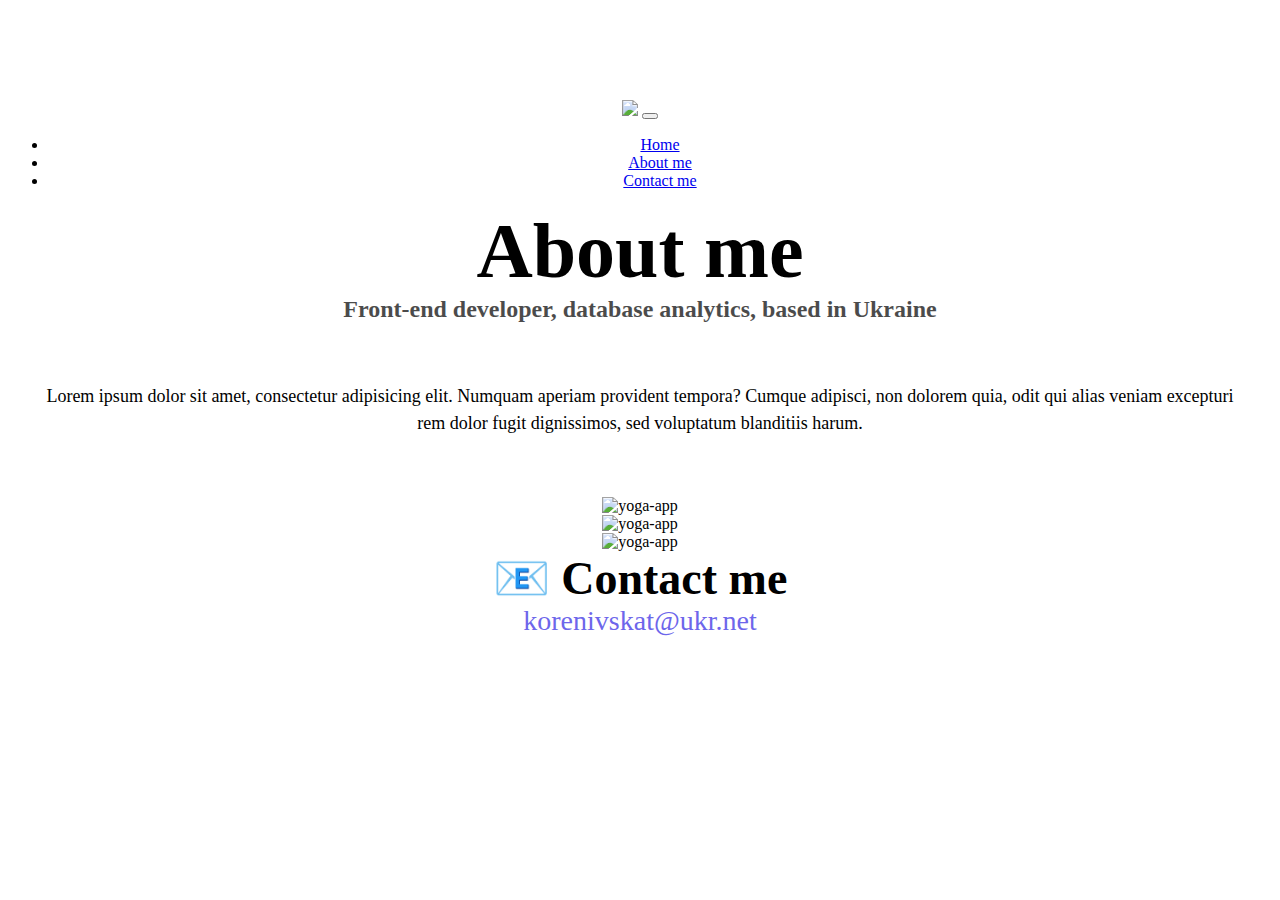
==== about.html @ b9910675 "create files" ====
<!DOCTYPE html>
<html lang="en">
  <head>
    <meta charset="UTF-8" />
    <meta name="viewport" content="width=device-width, initial-scale=1.0" />
    <meta http-equiv="X-UA-Compatible" content="ie=edge" />
    <link
      href="https://cdn.jsdelivr.net/npm/bootstrap@5.2.0-beta1/dist/css/bootstrap.min.css"
      rel="stylesheet"
      integrity="sha384-0evHe/X+R7YkIZDRvuzKMRqM+OrBnVFBL6DOitfPri4tjfHxaWutUpFmBp4vmVor"
      crossorigin="anonymous"
    />
    <script
      src="https://cdn.jsdelivr.net/npm/bootstrap@5.2.0-beta1/dist/js/bootstrap.bundle.min.js"
      integrity="sha384-pprn3073KE6tl6bjs2QrFaJGz5/SUsLqktiwsUTF55Jfv3qYSDhgCecCxMW52nD2"
      crossorigin="anonymous"
    ></script>
    <title>About me</title>
    <link rel="stylesheet" href="styles.css" />
  </head>
  <body>
    <nav class="navbar navbar-expand-lg bg-light fixed-top">
      <div class="container">
        <img src="images/logo.png" class="logo" />
        <a class="navbar-brand" href="index.html"></a>
        <button
          class="navbar-toggler"
          type="button"
          data-bs-toggle="collapse"
          data-bs-target="#navbarNav"
          aria-controls="navbarNav"
          aria-expanded="false"
          aria-label="Toggle navigation"
        >
          <span class="navbar-toggler-icon"></span>
        </button>
        <div class="collapse navbar-collapse" id="navbarNav">
          <ul class="navbar-nav">
            <li class="nav-item">
              <a class="nav-link" aria-current="page" href="index.html">Home</a>
            </li>
            <li class="nav-item">
              <a class="nav-link active" href="about.html">About me</a>
            </li>
            <li class="nav-item">
              <a class="nav-link" href="about.html#contact">Contact me</a>
            </li>
          </ul>
        </div>
      </div>
    </nav>
    <h1>About me</h1>
    <h3>Front-end developer, database analytics, based in Ukraine</h3>
    <div class="about-text">
      <p class="text-center">
        Lorem ipsum dolor sit amet, consectetur adipisicing elit. Numquam
        aperiam provident tempora? Cumque adipisci, non dolorem quia, odit qui
        alias veniam excepturi rem dolor fugit dignissimos, sed voluptatum
        blanditiis harum.
      </p>
    </div>
    <div class="container mt-5 mb-5">
      <div class="row">
        <div class="col-sm-4">
          <img
            src="images/yoga.png"
            alt="yoga-app"
            class="img-fluid rounded p-2 shadow"
          />
        </div>
        <div class="col-sm-4">
          <img
            src="images/weather.png"
            alt="yoga-app"
            class="img-fluid rounded p-2 shadow"
          />
        </div>
        <div class="col-sm-4">
          <img
            src="images/yogurt.png"
            alt="yoga-app"
            class="img-fluid rounded p-2 shadow"
          />
        </div>
      </div>
    </div>
    <div id="contact">
      <h2>📧 Contact me</h2>
      <a href="mailto:korenivskat@ukr.net" class="email-link"
        >korenivskat@ukr.net</a
      >
    </div>
  </body>
</html>
---- styles.css ----
:root {
  --main-color: #6d66eb;
  --secondary-color: #f5f2fe;
  --box-shadow: 0 5px 10px rgba(162, 227, 247, 0.3);
}
body {
  text-align: center;
  margin-top: 100px;
}
h1 {
  font-size: 78px;
}
h2 {
  font-size: 46px;
}
h3 {
  font-size: 24px;
  opacity: 0.7;
}
h1,
h2,
h3 {
  margin: 0;
}
.navigation-links a {
  margin: 20px;
  border-radius: 15px;
  padding: 20px 15px;
  text-decoration: none;
  text-transform: capitalize;
}
.navigation-links {
  display: flex;
  justify-content: center;
  margin-top: 30px;
}
.primary-link {
  border-radius: 15px;
  padding: 20px 15px;
  text-decoration: none;
  text-transform: capitalize;
  background: var(--main-color);
  box-shadow: var(--box-shadow);
  color: white;
}
.contact-me {
  background: var(--main-color);
  box-shadow: var(--box-shadow);
  color: white;
  font-size: 20px;
}
.primary-link:hover,
.contact-me:hover,
.about-me:hover {
  color: white;
  background: rgb(179, 58, 248);
}
.about-me {
  color: var(--main-color);
  border: 1px solid var(--main-color);
  font-size: 20px;
}
.homepage-link {
  color: var(--main-color);
  text-align: center;
  display: block;
}
.about-text {
  display: flex;
  margin: 30px 0;
}
.about-text p {
  margin: 10px;
}
p {
  padding: 20px;
  border-radius: 4px;
  font-size: 18px;
  line-height: 1.5;
  text-align: center;
}
.email-link {
  display: flex;
  justify-content: center;
  color: var(--main-color);
  font-size: 28px;
  text-decoration: none;
}
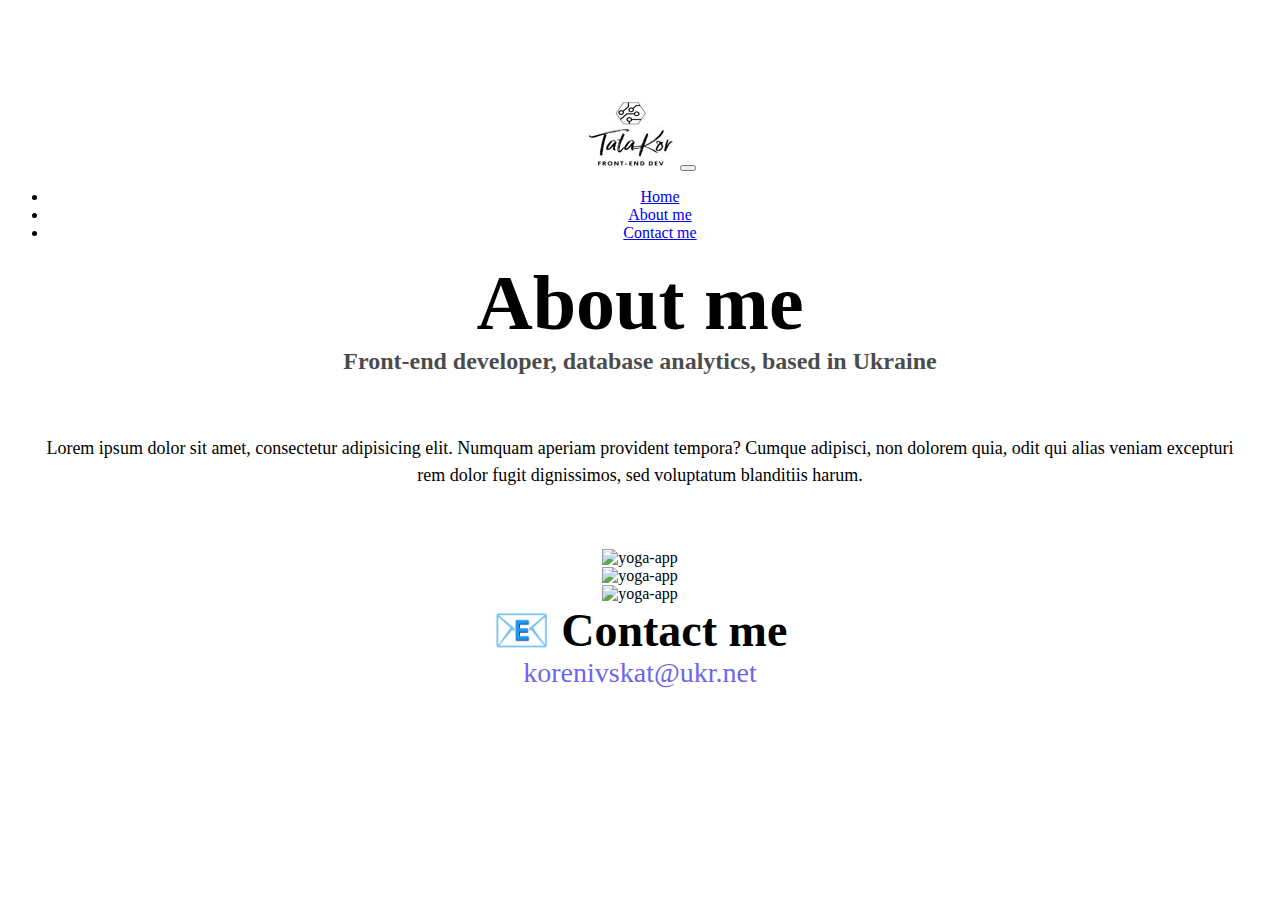
==== commit f4833f1b: "index weather" ====
--- a/about.html
+++ b/about.html
@@ -21,7 +21,7 @@
   <body>
     <nav class="navbar navbar-expand-lg bg-light fixed-top">
       <div class="container">
-        <img src="images/logo.png" class="logo" />
+        <img src="images/logo.jpg" class="logo" />
         <a class="navbar-brand" href="index.html"></a>
         <button
           class="navbar-toggler"
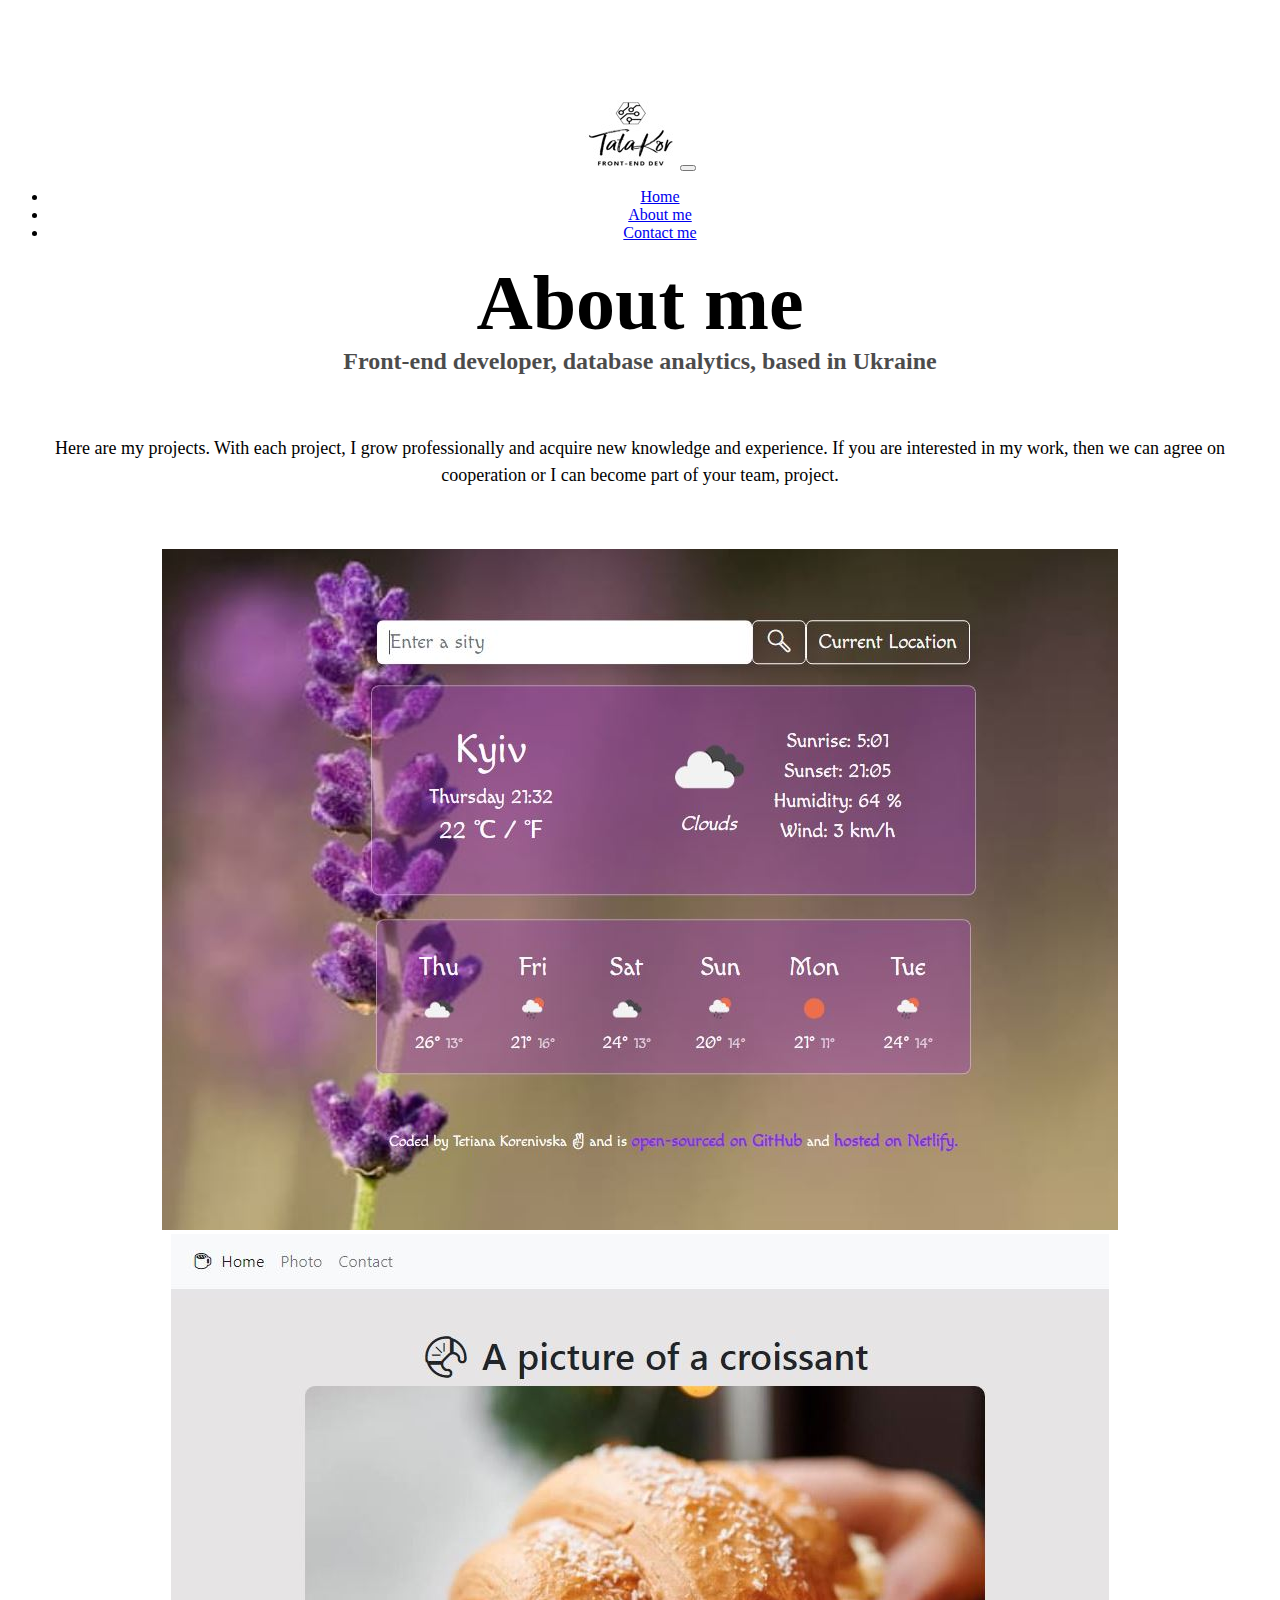
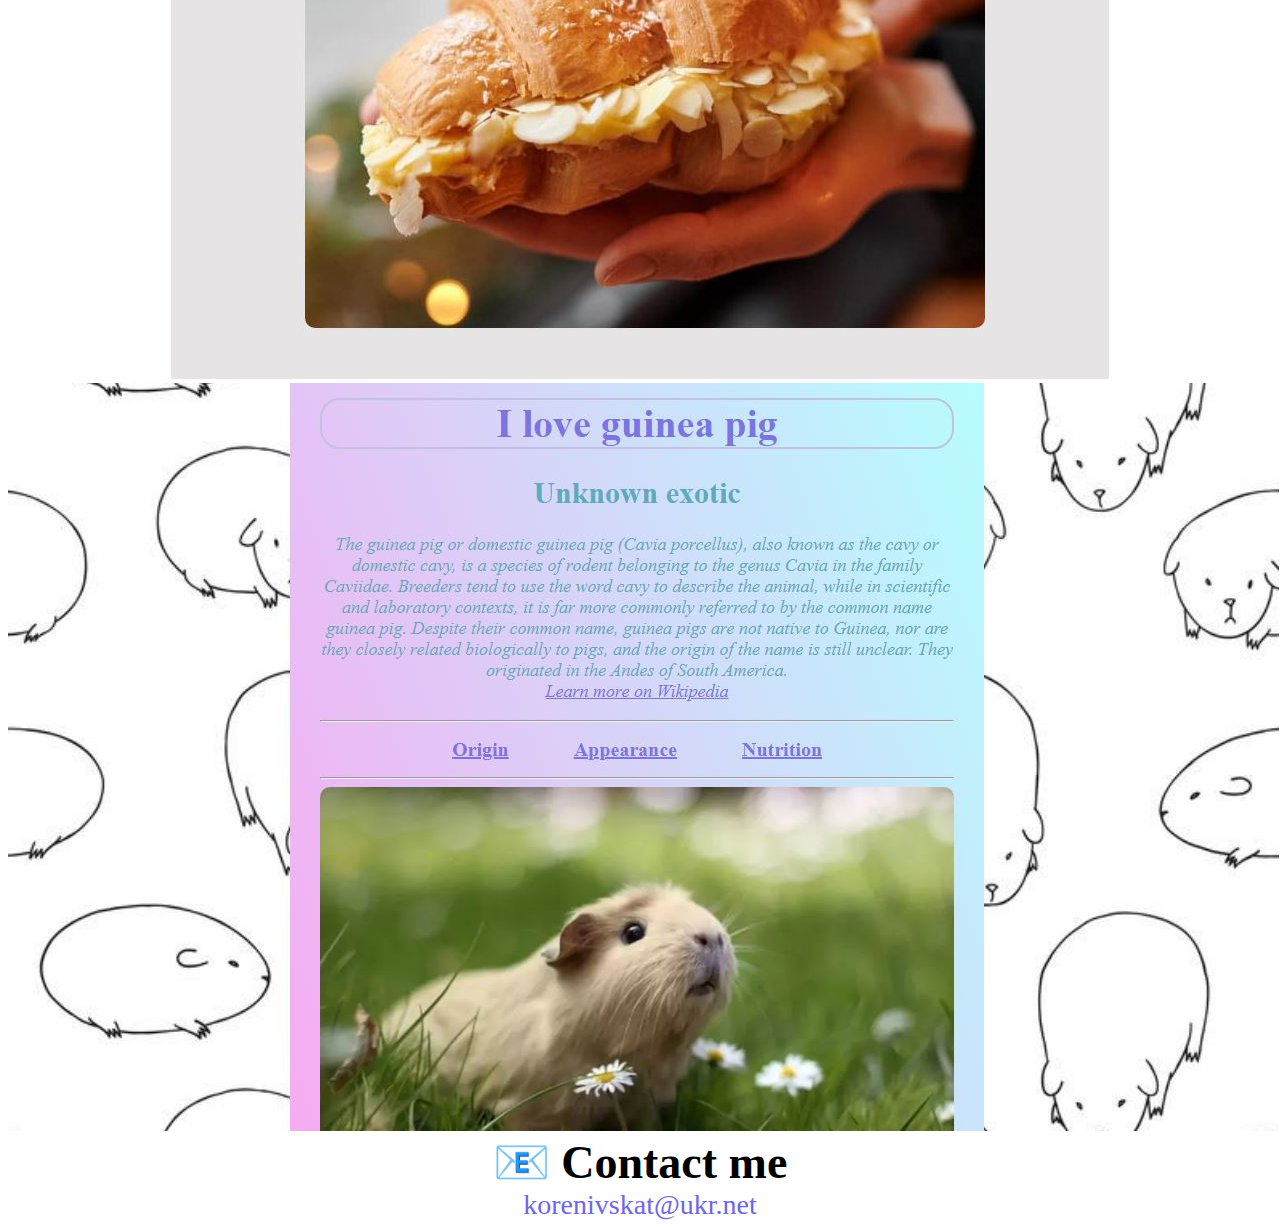
==== commit 29817838: "about+Upg" ====
--- a/about.html
+++ b/about.html
@@ -53,32 +53,32 @@
     <h3>Front-end developer, database analytics, based in Ukraine</h3>
     <div class="about-text">
       <p class="text-center">
-        Lorem ipsum dolor sit amet, consectetur adipisicing elit. Numquam
-        aperiam provident tempora? Cumque adipisci, non dolorem quia, odit qui
-        alias veniam excepturi rem dolor fugit dignissimos, sed voluptatum
-        blanditiis harum.
+        Here are my projects. With each project, I grow professionally
+         and acquire new knowledge and experience. If you are interested
+          in my work, then we can agree on cooperation or I can become
+           part of your team, project.
       </p>
     </div>
     <div class="container mt-5 mb-5">
       <div class="row">
         <div class="col-sm-4">
           <img
-            src="images/yoga.png"
-            alt="yoga-app"
+            src="images/weather.JPG"
+            alt="weather-app"
             class="img-fluid rounded p-2 shadow"
           />
         </div>
         <div class="col-sm-4">
           <img
-            src="images/weather.png"
-            alt="yoga-app"
+            src="images/croissant.JPG"
+            alt="croissant"
             class="img-fluid rounded p-2 shadow"
           />
         </div>
         <div class="col-sm-4">
           <img
-            src="images/yogurt.png"
-            alt="yoga-app"
+            src="images/pig.JPG"
+            alt="pig-app"
             class="img-fluid rounded p-2 shadow"
           />
         </div>
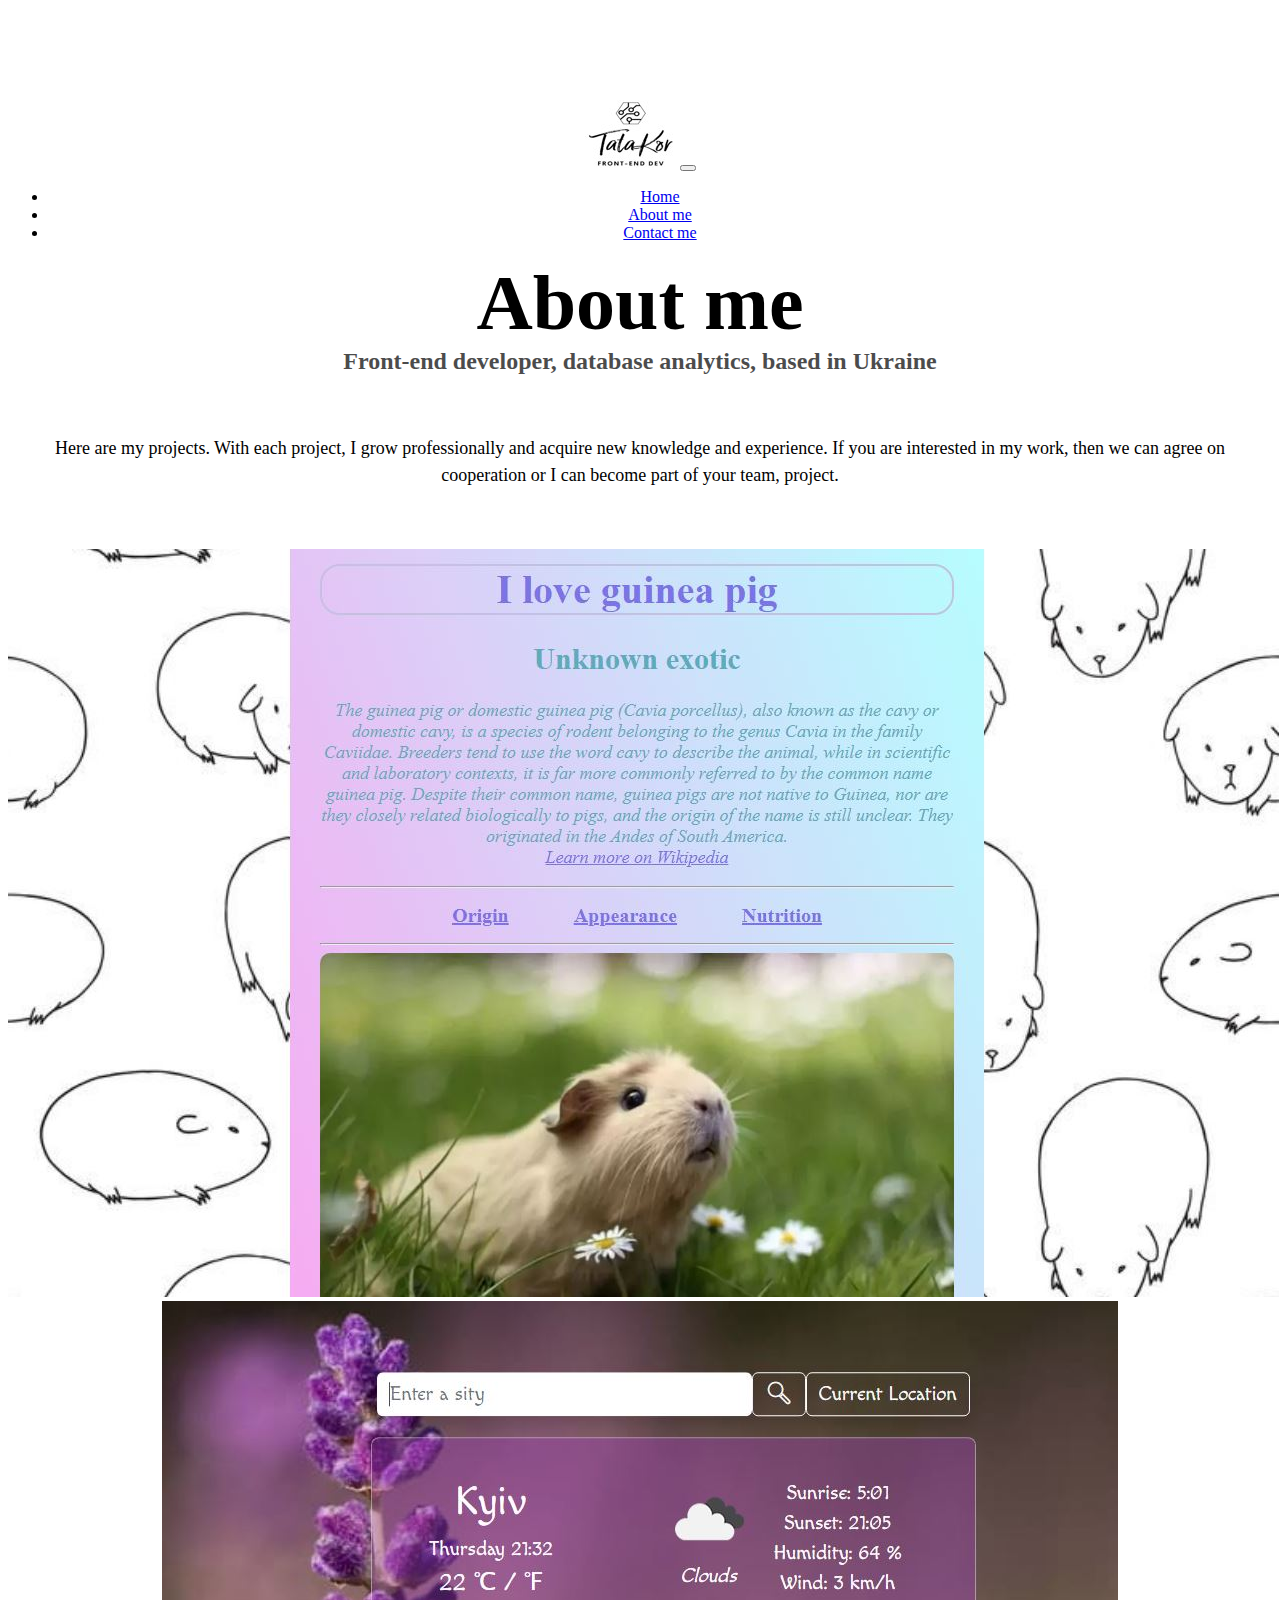
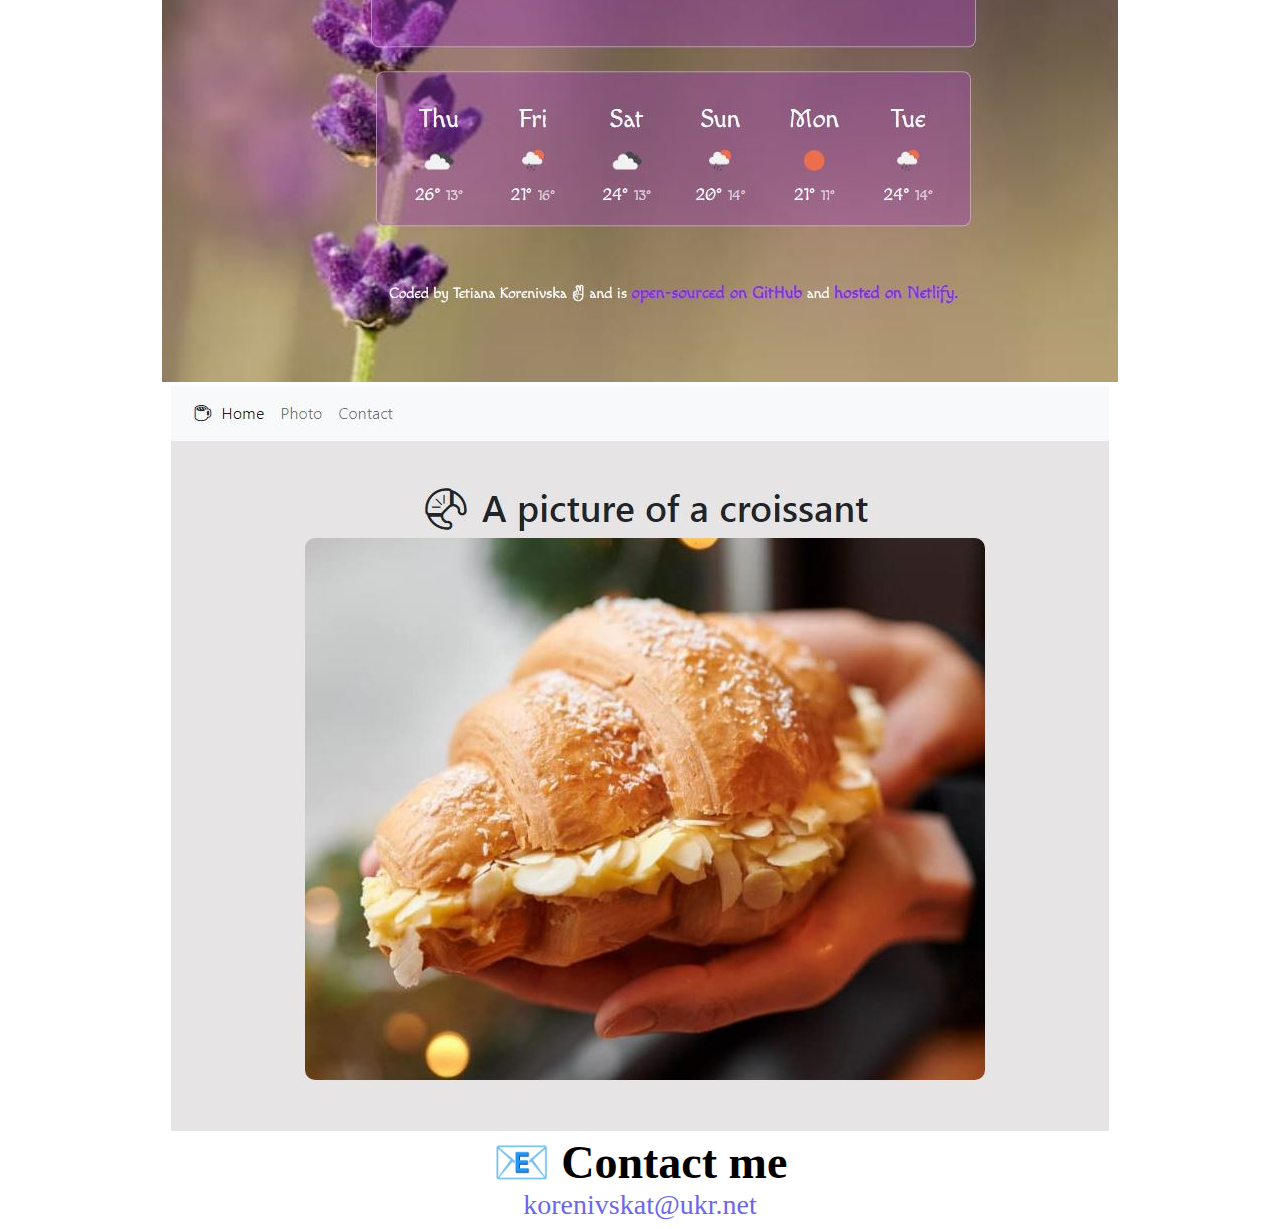
==== commit 47fcd70c: "css+up" ====
--- a/about.html
+++ b/about.html
@@ -50,7 +50,10 @@
       </div>
     </nav>
     <h1>About me</h1>
-    <h3>Front-end developer, database analytics, based in Ukraine</h3>
+    <strong>
+    <h3>
+        Front-end developer, database analytics, based in Ukraine
+    </h3> </strong>
     <div class="about-text">
       <p class="text-center">
         Here are my projects. With each project, I grow professionally
@@ -61,6 +64,13 @@
     </div>
     <div class="container mt-5 mb-5">
       <div class="row">
+        <div class="col-sm-4">
+            <img
+              src="images/pig.JPG"
+              alt="pig-app"
+              class="img-fluid rounded p-2 shadow"
+            />
+          </div>
         <div class="col-sm-4">
           <img
             src="images/weather.JPG"
@@ -75,14 +85,7 @@
             class="img-fluid rounded p-2 shadow"
           />
         </div>
-        <div class="col-sm-4">
-          <img
-            src="images/pig.JPG"
-            alt="pig-app"
-            class="img-fluid rounded p-2 shadow"
-          />
         </div>
-      </div>
     </div>
     <div id="contact">
       <h2>📧 Contact me</h2>
--- a/styles.css
+++ b/styles.css
@@ -86,3 +86,7 @@
   font-size: 28px;
   text-decoration: none;
 }
+.text-center {
+margin-left: 30px;
+margin-right: 30px;
+}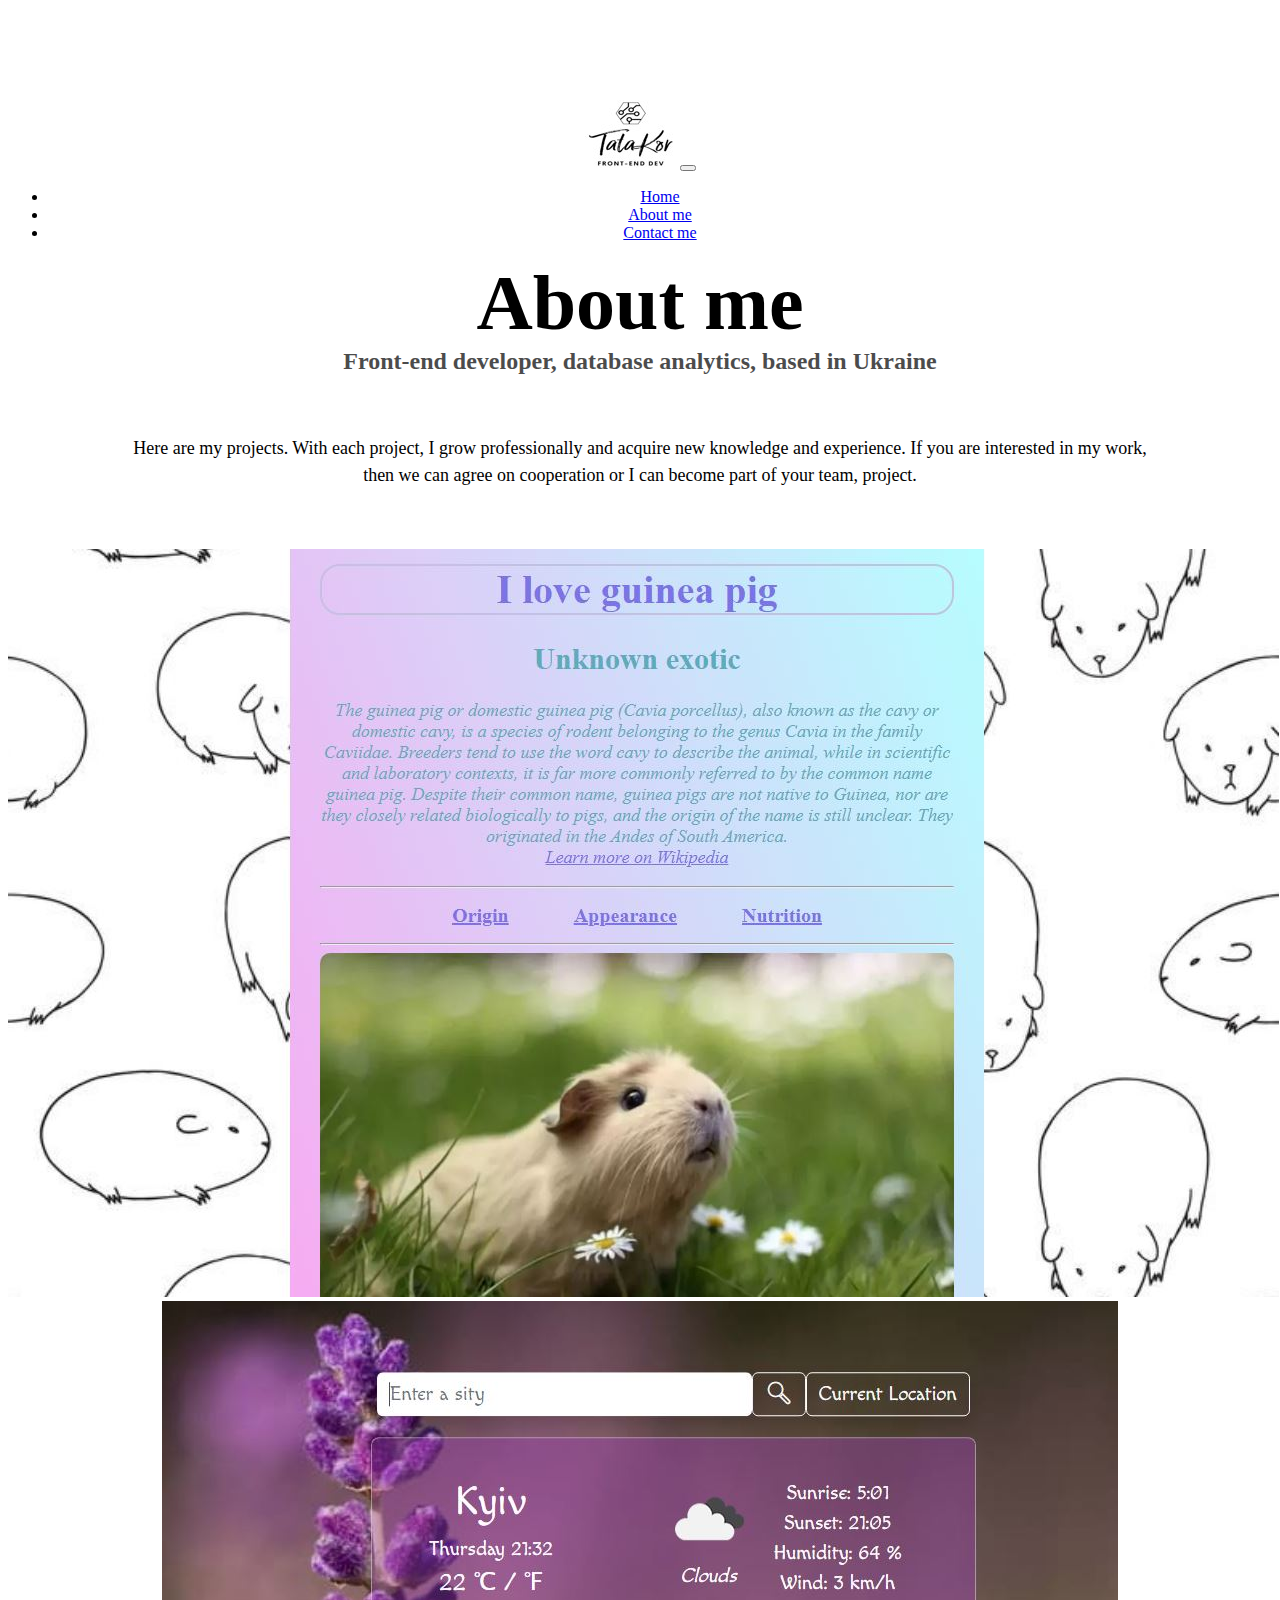
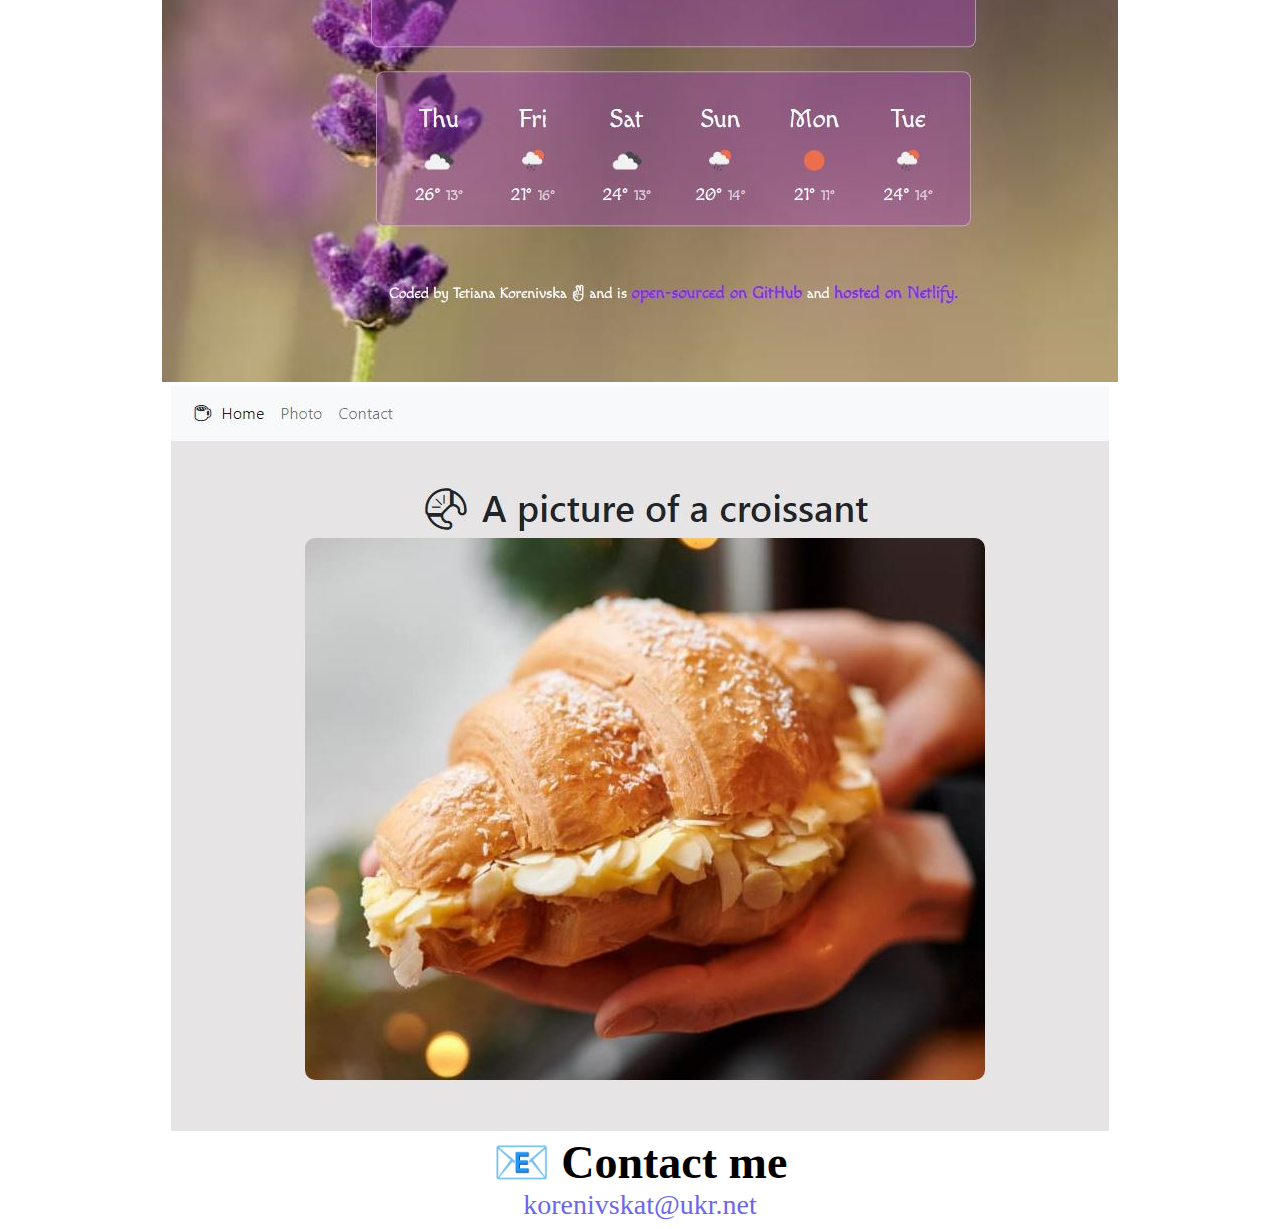
==== commit 7c686830: "seo+css" ====
--- a/about.html
+++ b/about.html
@@ -15,7 +15,11 @@
       integrity="sha384-pprn3073KE6tl6bjs2QrFaJGz5/SUsLqktiwsUTF55Jfv3qYSDhgCecCxMW52nD2"
       crossorigin="anonymous"
     ></script>
-    <title>About me</title>
+    <title>About me - Tetiana Korenivska</title>
+    <meta
+      name="description"
+      content="About Tetiana Korenivska, a front-end developer based in Ukraine"
+    />
     <link rel="stylesheet" href="styles.css" />
   </head>
   <body>
--- a/styles.css
+++ b/styles.css
@@ -86,7 +86,8 @@
   font-size: 28px;
   text-decoration: none;
 }
-.text-center {
-margin-left: 30px;
-margin-right: 30px;
+.about-text {
+text-align: center;
+margin-left: 80px;
+margin-right: 80px;
 }